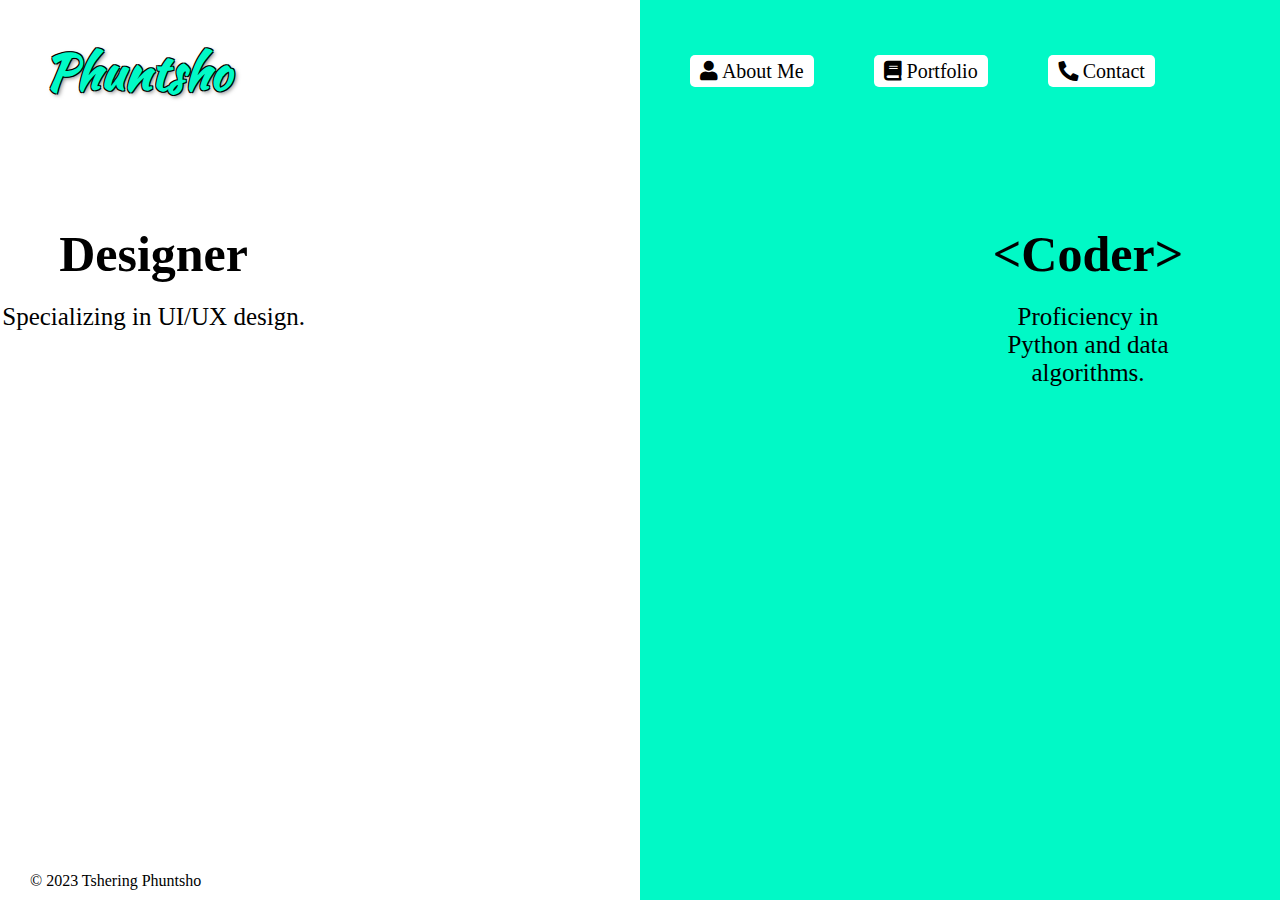
==== index.html @ f1d67d25 "first commit" ====
<!DOCTYPE html>
<html>
<head>
    <link rel="stylesheet" type="text/css" href="style.css">
    <link rel="stylesheet" href="https://cdnjs.cloudflare.com/ajax/libs/font-awesome/5.15.3/css/all.min.css">
    <link href="https://fonts.googleapis.com/css?family=Kaushan+Script&display=swap" rel="stylesheet">
</head>
<body>
    <div class="landing-page">
        <div class="left-section">
            <a href="index.html">
                <div class="logo">
                    <h1>Phuntsho</h1>
                </div>
            </a>
            <div class="content">
                <p><strong class="designer-text">Designer</strong></p>
                <p class="d-text">Specializing in UI/UX design.</p>
            </div>
            <footer class="copyright">
                <p>&copy; 2023 Tshering Phuntsho</p>
            </footer>
        </div>
        <div class="right-section">
            <nav class="navbar">
                <ul>
                    <li><a href="aboutme.html"><i class="fas fa-user"></i> About Me</a></li>
                    <li><a href="portfolio.html"><i class="fas fa-book"></i> Portfolio</a></li>
                    <li class="contact-icon"><a href="contact.html"><i class="fas fa-phone"></i> Contact</a></li>
                </ul>
            </nav>
            <div class="toggle-container">
                <input type="checkbox" id="custom-toggle" class="toggle-checkbox">
                <label for="custom-toggle" class="toggle-label"></label>
            </div> 
            <div class="right-content">
                <p><strong class="coder-text">&lt;Coder&gt;</strong></p>
                <p class="c-text">Proficiency in Python and data algorithms.</p>
            </div>                   
        </div>
    </div>
</body>
</html>
---- style.css ----
/* Reset some default styles */
body, h1, p {
    margin: 0;
    padding: 0;
}
/* Define the landing page layout */
.landing-page {
    display: flex;
    height: 100vh;
}
/* Style the left section with a white background */
.left-section {
    flex: 1;
    background-color: #fff;
    padding: 20px;
}
.logo {
    position: absolute;
    top: 3%;
    left: 10%;
    transform: translate(-50%, 0);
    text-align: center;
    font-family: 'Kaushan Script', cursive; /* Apply Kaushan Script font */
    font-size: 24px;
    margin: 10px;
    color: #01F9C6; /* Green text color */
    display: inline-block;
    text-shadow: -1px -1px 0 #000, 1px -1px 0 #000, -1px 1px 0 #000, 1px 1px 0 #000, 2px 2px 4px rgba(0, 0, 0, 0.5); /* Add the dark shadow effect */
}
/* Position the right content */
.content {
    position: absolute;
    top: 25%; /* Adjust the top position as needed */
    left: 12%; /* Adjust the left position as needed */
    transform: translate(-50%, 0); /* Center horizontally */
    text-align: center;
}
/* Increase the font size of the text "Designer" */
.designer-text {
    font-size: 50px; /* Adjust the font size as needed */
    font-family: 'Lalezer'; /* Apply Lazur font */
}
.d-text{
    font-size: 25px;
    font-family: 'Karma';
    margin-top: 20px; /* Add spacing above the paragraph */
}
/* Style the right section with a green background */
.right-section {
    flex: 1;
    background-color:#01F9C6;
    padding: 20px;
}
/* Style the navigation bar */
.navbar ul {
    list-style: none;
    padding: 0;
    display: flex;
    align-items: center;
    margin-top: 40px; /* Adjust the top margin as needed */
}
.navbar li {
    margin: 0 30px;
}
.navbar a {
    text-decoration: none;
    color: #000;
    background-color: #fff;
    padding: 5px 10px;
    border-radius: 5px;
    transition: background-color 0.3s, color 0.3s;
    font-size: 20px;
   
}
.navbar .contact-icon i {
    transform: rotate(90deg); /* Rotate the phone icon 90 degrees */
}

    /* Position the right content */
.right-content {
    position: absolute;
    top: 25%; /* Adjust the top position as needed */
    left: 85%; /* Adjust the left position as needed */
    transform: translate(-50%, 0); /* Center horizontally */
    text-align: center;
}
.coder-text {
    font-size: 50px; /* Adjust the font size as needed */
    font-family: 'Lalezer'; /* Apply Lazur font */
}
.c-text{
    font-size: 25px;
    font-family: 'Karma';
    margin-top: 20px; /* Add spacing above the paragraph */

}
.navbar a:hover {
    color: #fff; /* White text color on hover */
    background-color: #000; /* Black background color on hover */
    text-decoration: none;
    transition: background-color 0.3s, color 0.3s;
}
/* Styles for the toggle container */
.toggle-container {
    position: relative;
    display: inline-block;
    top: -45px; /* Adjust the top position to position it from the top */
    right: -750px;
    width: 60px;
    height: 34px;
}
  
/* Styles for the toggle checkbox */
.toggle-checkbox {
    display: none;
}
  
  /* Styles for the toggle label (visual appearance) */
.toggle-label {
    position: absolute;
    cursor: pointer;
    background-color: #ccc;
    border-radius: 34px;
    top: 0;
    left: 0;
    right: 0;
    bottom: 0;
    transition: background-color 0.3s;
}
  
/* Styles for the checked state of the toggle switch */
.toggle-checkbox:checked + .toggle-label {
    background-color: #27ae60; /* Change the background color when checked */
}
  
/* Styles for the toggle handle (circle) */
.toggle-label::before {
    content: "";
    position: absolute;
    width: 26px;
    height: 26px;
    border-radius: 50%;
    background-color: white;
    top: 4px;
    left: 4px;
    transition: transform 0.3s;
}
  
/* Styles for the handle's position when checked */
.toggle-checkbox:checked + .toggle-label::before {
transform: translateX(26px); /* Move the handle to the right when checked */
}
 /* Style the copyright paragraph */
.copyright {
    color:#000; /* Text color */
    padding: 10px; /* Add padding for spacing */
    position: absolute;
    bottom: 0; /* Position the copyright at the bottom of the viewport */
}
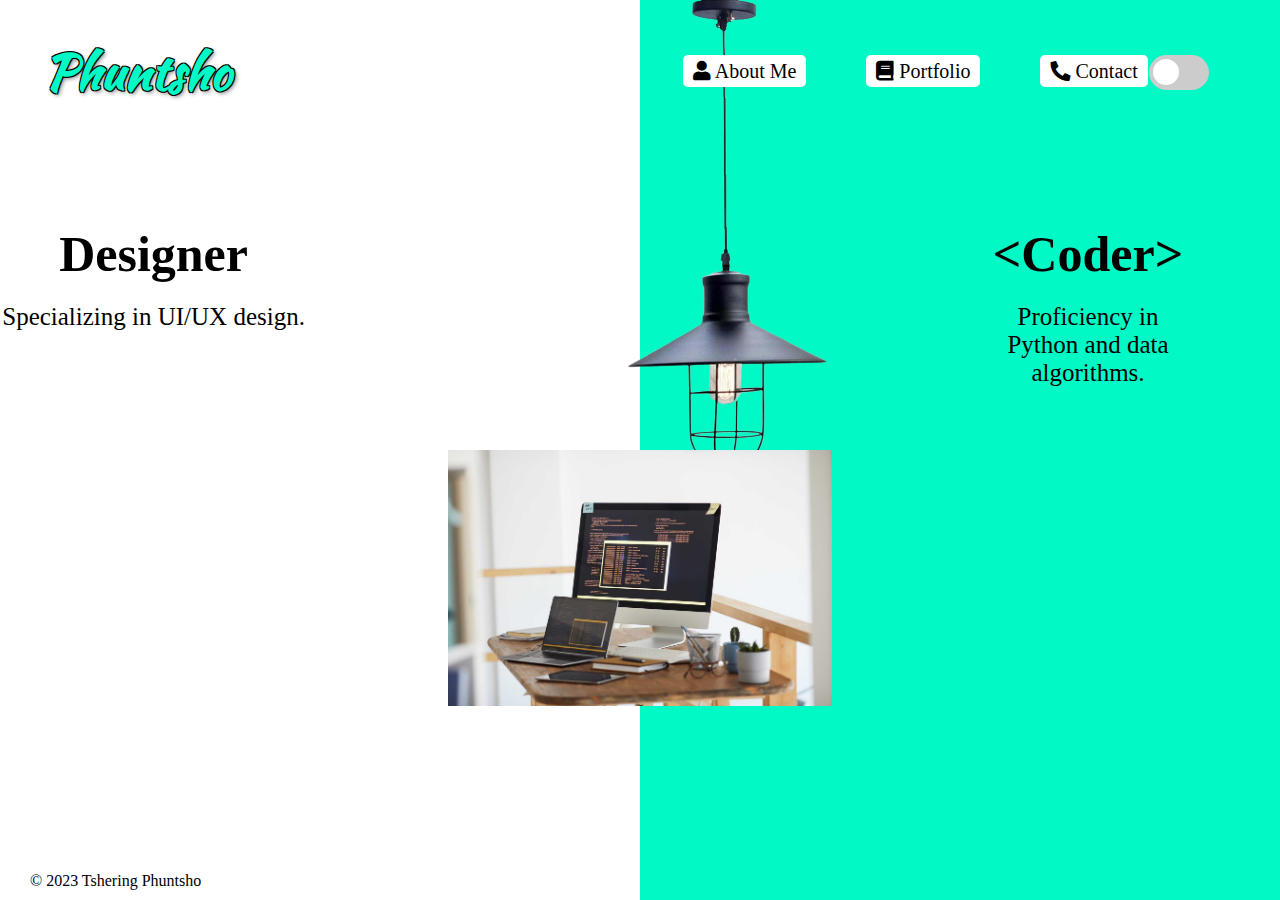
==== commit f839b2f7: "task completed" ====
--- a/index.html
+++ b/index.html
@@ -4,9 +4,11 @@
     <link rel="stylesheet" type="text/css" href="style.css">
     <link rel="stylesheet" href="https://cdnjs.cloudflare.com/ajax/libs/font-awesome/5.15.3/css/all.min.css">
     <link href="https://fonts.googleapis.com/css?family=Kaushan+Script&display=swap" rel="stylesheet">
+    <meta name="viewport" content="width=device-width, initial-scale=1.0">
 </head>
-<body>
+<body class="dark-mode">
     <div class="landing-page">
+        <img src="assets/lamp.png" alt="lamp" class="lamp">
         <div class="left-section">
             <a href="index.html">
                 <div class="logo">
@@ -36,7 +38,8 @@
             <div class="right-content">
                 <p><strong class="coder-text">&lt;Coder&gt;</strong></p>
                 <p class="c-text">Proficiency in Python and data algorithms.</p>
-            </div>                   
+            </div> 
+            <img src="assets/software.jpg" alt="coding" class="coding">                  
         </div>
     </div>
 </body>
--- a/style.css
+++ b/style.css
@@ -1,4 +1,4 @@
-/* Reset some default styles */
+/*light mode */
 body, h1, p {
     margin: 0;
     padding: 0;
@@ -20,7 +20,7 @@
     left: 10%;
     transform: translate(-50%, 0);
     text-align: center;
-    font-family: 'Kaushan Script', cursive; /* Apply Kaushan Script font */
+    font-family: 'Kaushan Script'; /* Apply Kaushan Script font */
     font-size: 24px;
     margin: 10px;
     color: #01F9C6; /* Green text color */
@@ -53,6 +53,8 @@
 }
 /* Style the navigation bar */
 .navbar ul {
+    position: absolute;
+    left: 51%;
     list-style: none;
     padding: 0;
     display: flex;
@@ -104,12 +106,11 @@
 .toggle-container {
     position: relative;
     display: inline-block;
-    top: -45px; /* Adjust the top position to position it from the top */
-    right: -750px;
+    top: 35px; /* Adjust the top position to position it from the top */
+    left: 81.5%;
     width: 60px;
-    height: 34px;
-}
-  
+    height: 35px;
+} 
 /* Styles for the toggle checkbox */
 .toggle-checkbox {
     display: none;
@@ -156,4 +157,27 @@
     padding: 10px; /* Add padding for spacing */
     position: absolute;
     bottom: 0; /* Position the copyright at the bottom of the viewport */
-}+}
+.coding {
+    position: absolute;
+    top: 50%;
+    left: 35%;
+    width: 30%;
+    height: auto;
+ }
+ .lamp {
+    position: absolute;
+    top: 0;
+    left: 37%;
+ }
+ @media only screen and (max-width: 767px) {
+    /* Styles for small screens */
+}
+
+@media only screen and (min-width: 768px) and (max-width: 991px) {
+    /* Styles for medium screens */
+}
+
+@media only screen and (min-width: 992px) {
+    /* Styles for large screens */
+}
